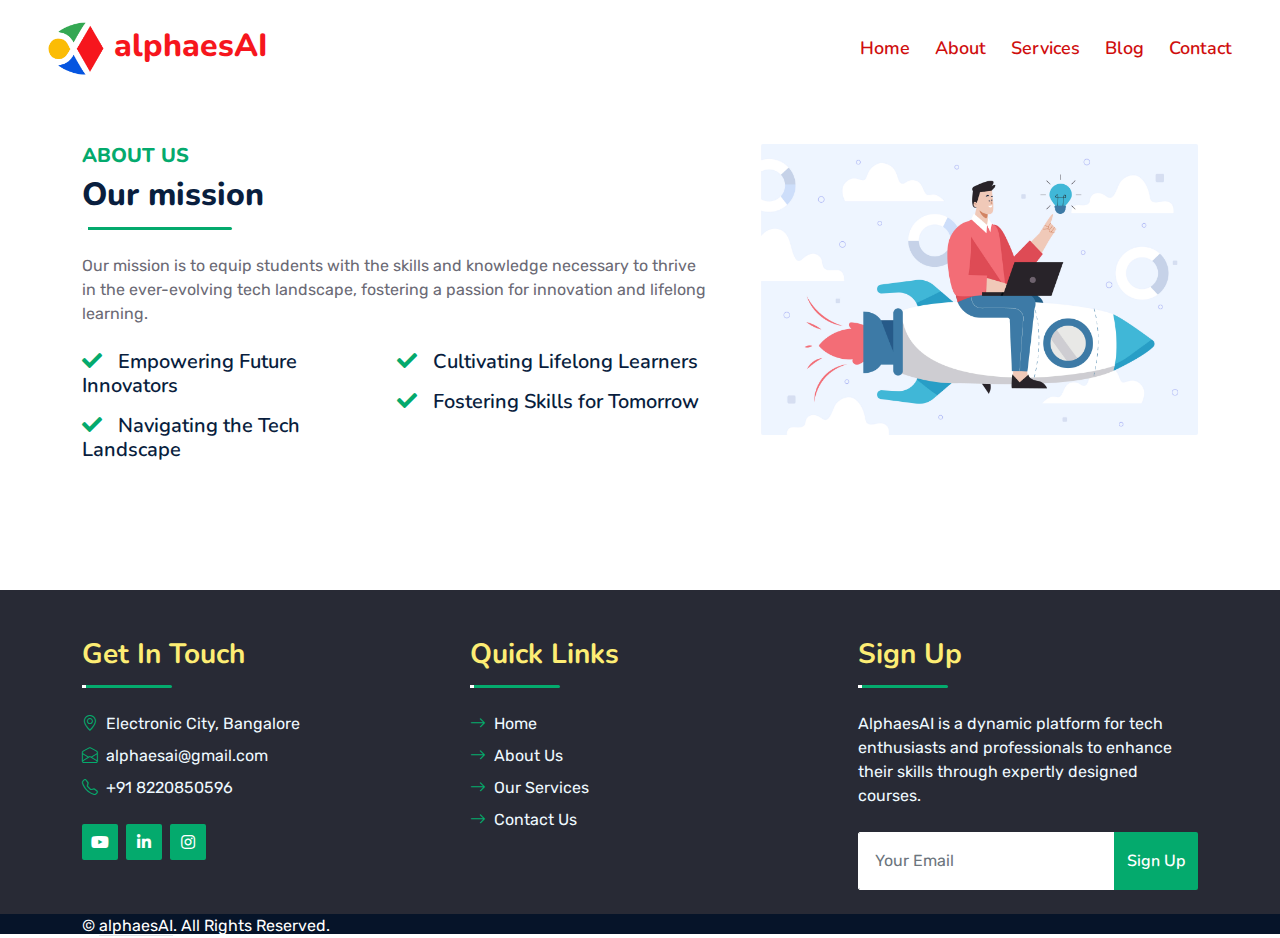
==== about.html @ 33708d2f "color change" ====
<!DOCTYPE html>
<html lang="en">
  <head>
    <meta charset="utf-8" />
    <title>alphaesAI-about</title>
    <meta content="width=device-width, initial-scale=1.0" name="viewport" />
    <meta content="Free HTML Templates" name="keywords" />
    <meta content="Free HTML Templates" name="description" />

    <!-- Favicon -->
    <link href="img/favicon.ico" rel="icon" />

    <!-- Google Web Fonts -->
    <link rel="preconnect" href="https://fonts.googleapis.com" />
    <link rel="preconnect" href="https://fonts.gstatic.com" crossorigin />
    <link
      href="https://fonts.googleapis.com/css2?family=Nunito:wght@400;600;700;800&family=Rubik:wght@400;500;600;700&display=swap"
      rel="stylesheet"
    />

    <!-- Icon Font Stylesheet -->
    <link
      href="https://cdnjs.cloudflare.com/ajax/libs/font-awesome/5.10.0/css/all.min.css"
      rel="stylesheet"
    />
    <link
      href="https://cdn.jsdelivr.net/npm/bootstrap-icons@1.4.1/font/bootstrap-icons.css"
      rel="stylesheet"
    />

    <!-- Libraries Stylesheet -->
    <link href="lib/owlcarousel/assets/owl.carousel.min.css" rel="stylesheet" />
    <link href="lib/animate/animate.min.css" rel="stylesheet" />

    <!-- Customized Bootstrap Stylesheet -->
    <link href="css/bootstrap.min.css" rel="stylesheet" />

    <!-- Template Stylesheet -->
    <link href="css/style.css" rel="stylesheet" />
  </head>

  <body>
    <!-- Spinner Start -->
    <div
      id="spinner"
      class="show bg-white position-fixed translate-middle w-100 vh-100 top-50 start-50 d-flex align-items-center justify-content-center"
    >
      <div class="spinner"></div>
    </div>
    <!-- Spinner End -->

    <!-- Topbar Start -->
    <!-- <div class="container-fluid bg-dark px-5 d-none d-lg-block">
      <div class="row gx-0">
        <div class="col-lg-8 text-center text-lg-start mb-2 mb-lg-0">
          <div class="d-inline-flex align-items-center" style="height: 45px">
            <small class="me-3 text-light"
              ><i class="fa fa-map-marker-alt me-2"></i>Electronic City Bangalore</small
            >
            <small class="me-3 text-light"
              ><i class="fa fa-phone-alt me-2"></i> +91 8220 850 596</small
            >
            <small class="text-light"
              ><i class="fa fa-envelope-open me-2"></i>mindsscape.com</small
            >
          </div>
        </div>
        <div class="col-lg-4 text-center text-lg-end">
          <div class="d-inline-flex align-items-center" style="height: 45px">
            <a
              class="btn btn-sm btn-outline-light btn-sm-square rounded-circle me-2"
              href=""
              ><i class="fab fa-twitter fw-normal"></i
            ></a>
            <a
              class="btn btn-sm btn-outline-light btn-sm-square rounded-circle me-2"
              href=""
              ><i class="fab fa-facebook-f fw-normal"></i
            ></a>
            <a
              class="btn btn-sm btn-outline-light btn-sm-square rounded-circle me-2"
              href=""
              ><i class="fab fa-linkedin-in fw-normal"></i
            ></a>
            <a
              class="btn btn-sm btn-outline-light btn-sm-square rounded-circle me-2"
              href=""
              ><i class="fab fa-instagram fw-normal"></i
            ></a>
            <a
              class="btn btn-sm btn-outline-light btn-sm-square rounded-circle"
              href=""
              ><i class="fab fa-youtube fw-normal"></i
            ></a>
          </div>
        </div>
      </div>
    </div> -->
    <!-- Topbar End -->

    <!-- Navbar Start -->
    <div class="container-fluid position-relative p-0">
      <nav class="navbar navbar-expand-lg navbar-dark px-5 py-3 py-lg-0">
          <a href="index.html" class="navbar-brand p-0">
              <h1 class="m-0" style="color: #f6161d ;"><img class="logologo" src="img\logoalphaesai.png">alphaesAI</h1>
          </a>
          <button class="navbar-toggler" type="button" data-bs-toggle="collapse" data-bs-target="#navbarCollapse">
              <span class="fa fa-bars"></span>
          </button>
          <div class="collapse navbar-collapse" id="navbarCollapse">
              <div class="navbar-nav ms-auto py-0">
                  <a href="index.html" class="nav-item nav-link">Home</a>
                  <a href="about.html" class="nav-item nav-link">About</a>
                  <a href="service.html" class="nav-item nav-link">Services</a>
                  <a href="blog.html" class="nav-item nav-link">Blog</a>
                  <!-- <div class="nav-item dropdown">
                      <a href="#" class="nav-link dropdown-toggle active" data-bs-toggle="dropdown">Blog</a>
                      <div class="dropdown-menu m-0">
                          <a href="blog.html" class="dropdown-item active">Blog Grid</a>
                          <a href="detail.html" class="dropdown-item">Blog Detail</a>
                      </div>
                  </div>
                  <div class="nav-item dropdown">
                      <a href="#" class="nav-link dropdown-toggle" data-bs-toggle="dropdown">Pages</a>
                      <div class="dropdown-menu m-0">
                          <a href="price.html" class="dropdown-item">Pricing Plan</a>
                          <a href="feature.html" class="dropdown-item">Our features</a>
                          <a href="team.html" class="dropdown-item">Team Members</a>
                          <a href="testimonial.html" class="dropdown-item">Testimonial</a>
                          <a href="quote.html" class="dropdown-item">Free Quote</a>
                      </div>
                  </div> -->
                  <a href="contact.html" class="nav-item nav-link">Contact</a>
              </div>
              <!-- <button type="button" class="btn text-primary ms-3" data-bs-toggle="modal" data-bs-target="#searchModal"><i class="fa fa-search"></i></butaton>
              <a href="https://htmlcodex.com/startup-company-website-template" class="btn btn-primary py-2 px-4 ms-3">Download Pro Version</a> -->
          </div>
      </nav>

      <div class="container-fluid py-5 hide-on-mobile">
          <!-- <div class="row py-5">
              <div class="col-12 pt-lg-5 mt-lg-5 text-center">
                  <h1 class="display-4 text-white animated zoomIn">About Us</h1>
                  <a href="" class="h5 text-white">Home</a>
                  <i class="far fa-circle text-white px-2"></i>
                  <a href="" class="h5 text-white">Services</a>
              </div>
          </div> -->
      </div>
  </div>
    <!-- Navbar End -->

    <!-- Full Screen Search Start -->
    <div class="modal fade" id="searchModal" tabindex="-1">
      <div class="modal-dialog modal-fullscreen">
        <div class="modal-content" style="background: rgba(9, 30, 62, 0.7)">
          <div class="modal-header border-0">
            <button
              type="button"
              class="btn bg-white btn-close"
              data-bs-dismiss="modal"
              aria-label="Close"
            ></button>
          </div>
          <div
            class="modal-body d-flex align-items-center justify-content-center"
          >
            <div class="input-group" style="max-width: 600px">
              <input
                type="text"
                class="form-control bg-transparent border-primary p-3"
                placeholder="Type search keyword"
              />
              <button class="btn btn-primary px-4">
                <i class="bi bi-search"></i>
              </button>
            </div>
          </div>
        </div>
      </div>
    </div>
    <!-- Full Screen Search End -->

    <!-- About Start -->
    <div class="container-fluid md-py-5 py-md-5 wow fadeInUp" data-wow-delay="0.1s">
      <div class="container ">
        <div class="row g-5">
          <div class="col-lg-7">
            <div class="section-title position-relative pb-3 mb-4">
              <h5 class="fw-bold  abouts text-uppercase" style="color: var(--primary);">About Us</h5>
              <h1 class="mb-0">
                Our mission
              </h1>
            </div>
            <p class="mb-4">
              Our mission is to equip students with the skills and knowledge necessary to thrive in the ever-evolving tech landscape, fostering a passion for innovation and lifelong learning.

            </p>
            <div class="row g-0 mb-3">
              <div class="col-sm-6 wow zoomIn" data-wow-delay="0.2s">
                <h5 class="mb-3 sizereduce">
                  <i class="fa fa-check me-3" style="color: var(--primary);"></i>Empowering Future Innovators
                </h5>
                <h5 class="mb-3 sizereduce">
                  <i class="fa fa-check me-3" style="color: var(--primary);"></i>Navigating the Tech Landscape
                  
                </h5>
              </div>
              <div class="col-sm-6 wow zoomIn" data-wow-delay="0.4s">
                <h5 class="mb-3 sizereduce">
                  <i class="fa fa-check me-3" style="color: var(--primary);"></i>Cultivating Lifelong Learners
                </h5>
                <h5 class="mb-3 sizereduce">
                  <i class="fa fa-check me-3" style="color: var(--primary);"></i>Fostering Skills for Tomorrow
                </h5>
              </div>
            </div>
            <!-- <div
              class="d-flex align-items-center mb-4 wow fadeIn"
              data-wow-delay="0.6s"
            > -->
              <!-- <div
                class="bg-primary d-flex align-items-center justify-content-center rounded"
                style="width: 60px; height: 60px"
              >
                <i class="fa fa-phone-alt text-white"></i>
              </div> -->
              <!-- <div class="ps-4">
                <h5 class="mb-2">Call to ask any question</h5>
                <h4 class="text-primary mb-0">+012 345 6789</h4>
              </div> -->
            <!-- </div> -->
            <!-- <a
              href="quote.html"
              class="btn btn-primary py-3 px-5 mt-3 wow zoomIn"
              data-wow-delay="0.9s"
              >Request A Quote</a
            > -->
          </div>
          <div class="col-lg-5 missionimage" style="min-height: 300px">
            <div class="position-relative h-100">
              <img class="position-absolute w-100  rounded wow zoomIn" data-wow-delay="0.9s" src="img/our_mission.jpg" style="object-fit: cover"
              />
            </div>
          </div>
        </div>
      </div>
    </div>
    <!-- About End -->

    <!-- Team Start -->
    <!-- <div class="container-fluid py-5 wow fadeInUp" data-wow-delay="0.1s">
      <div class="container py-5">
        <div
          class="section-title text-center position-relative pb-3 mb-5 mx-auto"
          style="max-width: 600px"
        >
          <h5 class="fw-bold text-primary text-uppercase">Team Members</h5>
          <h1 class="mb-0">Professional Stuffs Ready to Help Your Business</h1>
        </div>
        <div class="row g-5">
          <div class="col-lg-4 wow slideInUp" data-wow-delay="0.3s">
            <div class="team-item bg-light rounded overflow-hidden">
              <div class="team-img position-relative overflow-hidden">
                <img class="img-fluid w-100" src="img/team-1.jpg" alt="" />
                <div class="team-social">
                  <a
                    class="btn btn-lg btn-primary btn-lg-square rounded"
                    href=""
                    ><i class="fab fa-twitter fw-normal"></i
                  ></a>
                  <a
                    class="btn btn-lg btn-primary btn-lg-square rounded"
                    href=""
                    ><i class="fab fa-facebook-f fw-normal"></i
                  ></a>
                  <a
                    class="btn btn-lg btn-primary btn-lg-square rounded"
                    href=""
                    ><i class="fab fa-instagram fw-normal"></i
                  ></a>
                  <a
                    class="btn btn-lg btn-primary btn-lg-square rounded"
                    href=""
                    ><i class="fab fa-linkedin-in fw-normal"></i
                  ></a>
                </div>
              </div>
              <div class="text-center py-4">
                <h4 class="text-primary">Full Name</h4>
                <p class="text-uppercase m-0">Designation</p>
              </div>
            </div>
          </div>
          <div class="col-lg-4 wow slideInUp" data-wow-delay="0.6s">
            <div class="team-item bg-light rounded overflow-hidden">
              <div class="team-img position-relative overflow-hidden">
                <img class="img-fluid w-100" src="img/team-2.jpg" alt="" />
                <div class="team-social">
                  <a
                    class="btn btn-lg btn-primary btn-lg-square rounded"
                    href=""
                    ><i class="fab fa-twitter fw-normal"></i
                  ></a>
                  <a
                    class="btn btn-lg btn-primary btn-lg-square rounded"
                    href=""
                    ><i class="fab fa-facebook-f fw-normal"></i
                  ></a>
                  <a
                    class="btn btn-lg btn-primary btn-lg-square rounded"
                    href=""
                    ><i class="fab fa-instagram fw-normal"></i
                  ></a>
                  <a
                    class="btn btn-lg btn-primary btn-lg-square rounded"
                    href=""
                    ><i class="fab fa-linkedin-in fw-normal"></i
                  ></a>
                </div>
              </div>
              <div class="text-center py-4">
                <h4 class="text-primary">Full Name</h4>
                <p class="text-uppercase m-0">Designation</p>
              </div>
            </div>
          </div>
          <div class="col-lg-4 wow slideInUp" data-wow-delay="0.9s">
            <div class="team-item bg-light rounded overflow-hidden">
              <div class="team-img position-relative overflow-hidden">
                <img class="img-fluid w-100" src="img/team-3.jpg" alt="" />
                <div class="team-social">
                  <a
                    class="btn btn-lg btn-primary btn-lg-square rounded"
                    href=""
                    ><i class="fab fa-twitter fw-normal"></i
                  ></a>
                  <a
                    class="btn btn-lg btn-primary btn-lg-square rounded"
                    href=""
                    ><i class="fab fa-facebook-f fw-normal"></i
                  ></a>
                  <a
                    class="btn btn-lg btn-primary btn-lg-square rounded"
                    href=""
                    ><i class="fab fa-instagram fw-normal"></i
                  ></a>
                  <a
                    class="btn btn-lg btn-primary btn-lg-square rounded"
                    href=""
                    ><i class="fab fa-linkedin-in fw-normal"></i
                  ></a>
                </div>
              </div>
              <div class="text-center py-4">
                <h4 class="text-primary">Full Name</h4>
                <p class="text-uppercase m-0">Designation</p>
              </div>
            </div>
          </div>
        </div>
      </div>
    </div> -->
    <!-- Team End -->

    <!-- Vendor Start -->
    <!-- <div class="container-fluid py-5 wow fadeInUp" data-wow-delay="0.1s">
      <div class="container py-5 mb-5">
        <div class="bg-white">
          <div class="owl-carousel vendor-carousel">
            <img src="img/vendor-1.jpg" alt="" />
            <img src="img/vendor-2.jpg" alt="" />
            <img src="img/vendor-3.jpg" alt="" />
            <img src="img/vendor-4.jpg" alt="" />
            <img src="img/vendor-5.jpg" alt="" />
            <img src="img/vendor-6.jpg" alt="" />
            <img src="img/vendor-7.jpg" alt="" />
            <img src="img/vendor-8.jpg" alt="" />
            <img src="img/vendor-9.jpg" alt="" />
          </div>
        </div>
      </div>
    </div> -->
    <!-- Vendor End -->

     <!-- Footer Start -->
    <div class="container-fluid text-light mt-5 wow fadeInUp" data-wow-delay="0.1s" style="background-color: #282a35 ;">
      <div class="container">
          <div class="row gx-5 pt-5">
              <!-- Get In Touch Column -->
              <div class="col-lg-4 col-md-6 mb-4">
                  <div class="section-title section-title-sm position-relative pb-3 mb-4">
                      <h3 class=" mb-0" style="color: var(--light)">Get In Touch</h3>
                  </div>
                  <div class="d-flex mb-2">
                      <i class="bi bi-geo-alt me-2" style="color: var(--primary);"></i>
                      <p class="mb-0">Electronic City, Bangalore</p>
                  </div>
                  <div class="d-flex mb-2">
                      <i class="bi bi-envelope-open me-2" style="color: var(--primary);"></i>
                      <p class="mb-0">alphaesai@gmail.com</p>
                  </div>
                  <div class="d-flex mb-2">
                      <i class="bi bi-telephone me-2" style="color: var(--primary);"></i>
                      <p class="mb-0">+91 8220850596</p>
                  </div>
                  <div class="d-flex mt-4">
                      <a class="btn btn-square me-2" style="background-color: var(--accent); color: white;" href="#"><i class="fab fa-youtube fw-normal"></i></a>
                      <a class="btn btn-square me-2" style="background-color: var(--accent); color: white;" href="#"><i class="fab fa-linkedin-in fw-normal"></i></a>
                      <a class="btn btn-square" style="background-color: var(--accent); color: white;" href="#"><i class="fab fa-instagram fw-normal"></i></a>
                  </div>
              </div>
  
              <!-- Quick Links Column -->
              <div class="col-lg-4 col-md-6 mb-4">
                  <div class="section-title section-title-sm position-relative pb-3 mb-4">
                      <h3 class=" mb-0"  style="color: var(--light)">Quick Links</h3>
                  </div>
                  <div class="link-animated d-flex flex-column justify-content-start">
                      <a class="text-light mb-2" href="#"><i class="bi bi-arrow-right  me-2" style="color: var(--primary);"></i>Home</a>
                      <a class="text-light mb-2" href="about.html"><i class="bi bi-arrow-right me-2" style="color: var(--primary);"></i>About Us</a>
                      <a class="text-light mb-2" href="service.html"><i class="bi bi-arrow-right me-2" style="color: var(--primary);"></i>Our Services</a>
                      <a class="text-light" href="contact.html"><i class="bi bi-arrow-right  me-2" style="color: var(--primary);"></i>Contact Us</a>
                  </div>
              </div>
  
              <!-- Sign Up Column -->
              <div class="col-lg-4 col-md-12 mb-4">
                  <div class="section-title section-title-sm position-relative pb-3 mb-4">
                      <h3 class=" mb-0"  style="color: var(--light)">Sign Up</h3>
                  </div>
                  <p class="mb-4">AlphaesAI is a dynamic platform for tech enthusiasts and professionals to enhance their skills through expertly designed courses.</p>
                  <form action="">
                      <div class="input-group">
                          <input type="text" class="form-control border-white p-3" placeholder="Your Email">
                          <button class="btn " style="background-color: var(--accent); color: white;">Sign Up</button>
                      </div>
                  </form>
              </div>
          </div>
      </div>
  </div>
  <div class="container-fluid text-white" style="background: #061429;">
          <div class="container ">
              <div class="row ">
                  <div class="col-lg-8 col-md-6">
                      <div class="d-flex " style="height: 20px;">
                          <p class="mb-0">&copy; <a class="text-white border-bottom" href="#">alphaesAI</a>. All Rights Reserved.</p>
                      </div>
                  </div>
              </div>
          </div>
  </div>
  <!-- Footer End -->



  <!-- Back to Top -->
  <a href="#" class="btn btn-lg  btn-lg-square rounded back-to-top" style="background-color: var(--accent); color: white;"><i class="bi bi-arrow-up"></i></a>
  

    <!-- JavaScript Libraries -->
    <script src="https://code.jquery.com/jquery-3.4.1.min.js"></script>
    <script src="https://cdn.jsdelivr.net/npm/bootstrap@5.0.0/dist/js/bootstrap.bundle.min.js"></script>
    <script src="lib/wow/wow.min.js"></script>
    <script src="lib/easing/easing.min.js"></script>
    <script src="lib/waypoints/waypoints.min.js"></script>
    <script src="lib/counterup/counterup.min.js"></script>
    <script src="lib/owlcarousel/owl.carousel.min.js"></script>

    <!-- Template Javascript -->
    <script src="js/main.js"></script>
  </body>
</html>
---- css/style.css ----
/********** Template CSS **********/
:root {
    --primary: #04aa6d ;
    --secondary: #d9eee1 ;
    --blog:#d9eee1;
    --accent:#04aa6d ;
    --light: #fded74;
    --dark: #1d3527;
}

/* .service */
.servicelink{
    color:white;
}
.servicelink:hover{
    color: var(--accent);
}
  
/*** blog ***/
.blog-item img {
    transition: .5s;
}
  
.blog-item:hover img {
    transform: scale(1.2);
}
  
.blog-overlay {
    position: absolute;
    padding: 30px;
    width: 100%;
    height: 100%;
    top: 0;
    left: 0;
    display: flex;
    flex-direction: column;
    align-items: flex-start;
    justify-content: flex-end;
    background: linear-gradient(rgba(20, 24, 62, 0), var(--dark));
    z-index: 1;
}


/*** Spinner ***/
.spinner {
    width: 40px;
    height: 40px;
    background: var(--primary);
    margin: 100px auto;
    -webkit-animation: sk-rotateplane 1.2s infinite ease-in-out;
    animation: sk-rotateplane 1.2s infinite ease-in-out;
}

.logologo{
        width: 56px;
        height: auto;
        margin-right: 10px;
      }

@-webkit-keyframes sk-rotateplane {
    0% {
        -webkit-transform: perspective(120px)
    }
    50% {
        -webkit-transform: perspective(120px) rotateY(180deg)
    }
    100% {
        -webkit-transform: perspective(120px) rotateY(180deg) rotateX(180deg)
    }
}

@keyframes sk-rotateplane {
    0% {
        transform: perspective(120px) rotateX(0deg) rotateY(0deg);
        -webkit-transform: perspective(120px) rotateX(0deg) rotateY(0deg)
    }
    50% {
        transform: perspective(120px) rotateX(-180.1deg) rotateY(0deg);
        -webkit-transform: perspective(120px) rotateX(-180.1deg) rotateY(0deg)
    }
    100% {
        transform: perspective(120px) rotateX(-180deg) rotateY(-179.9deg);
        -webkit-transform: perspective(120px) rotateX(-180deg) rotateY(-179.9deg);
    }
}

#spinner {
    opacity: 0;
    visibility: hidden;
    transition: opacity .5s ease-out, visibility 0s linear .5s;
    z-index: 99999;
}

#spinner.show {
    transition: opacity .5s ease-out, visibility 0s linear 0s;
    visibility: visible;
    opacity: 1;
}


/*** Heading ***/
h1,
h2,
.fw-bold {
    font-weight: 800 !important;
}

h3,
h4,
.fw-semi-bold {
    font-weight: 700 !important;
}

h5,
h6,
.fw-medium {
    font-weight: 600 !important;
}

@media (min-width:769px){
    h1{
        font-size:2rem;
    }
}

/*** Button ***/
.btn {
    font-family: 'Nunito', sans-serif;
    font-weight: 600;
    transition: .5s;
}

.btn-primary,
.btn-secondary {
    color: #FFFFFF;
    box-shadow: inset 0 0 0 50px transparent;
}

.btn-primary:hover {
    box-shadow: inset 0 0 0 0 var(--primary);
}

.btn-secondary:hover {
    box-shadow: inset 0 0 0 0 var(--secondary);
}

.btn-square {
    width: 36px;
    height: 36px;
}

.btn-sm-square {
    width: 30px;
    height: 30px;
}

.btn-lg-square {
    width: 48px;
    height: 48px;
}

.btn-square,
.btn-sm-square,
.btn-lg-square {
    padding-left: 0;
    padding-right: 0;
    text-align: center;
}


/*** Navbar ***/
.navbar-dark .navbar-nav .nav-link {
    font-family: 'Nunito', sans-serif;
    position: relative;
    margin-left: 25px;
    padding: 35px 0;
    color: #cf0e0e;
    font-size: 18px;
    font-weight: 600;
    outline: none;
    transition: .5s;
}

.sticky-top.navbar-dark .navbar-nav .nav-link {
    padding: 20px 0;
    color: var(--dark);
}

.navbar-dark .navbar-nav .nav-link:hover,
.navbar-dark .navbar-nav .nav-link.active {
    color: var(--primary);
}

.navbar-dark .navbar-brand h1 {
    color: #e60909;
}

.navbar-dark .navbar-toggler {
    color: var(--primary) !important;
    border-color: var(--primary) !important;
}

@media (max-width: 991.98px) {
    .sticky-top.navbar-dark {
        position: relative;
        background: #FFFFFF;
    }

    .navbar-dark .navbar-nav .nav-link,
    .navbar-dark .navbar-nav .nav-link.show,
    .sticky-top.navbar-dark .navbar-nav .nav-link {
        padding: 10px 0;
        color: var(--dark);
    }

    .navbar-dark .navbar-brand h1 {
        color: var(--primary);
    }
}

@media (min-width: 992px) {
    .navbar-dark {
        position: absolute;
        width: 100%;
        top: 0;
        left: 0;
        border-bottom: 1px solid rgba(256, 256, 256, .1);
        z-index: 999;
    }
    
    .sticky-top.navbar-dark {
        position: fixed;
        background: #FFFFFF;
    }

    .navbar-dark .navbar-nav .nav-link::before {
        position: absolute;
        content: "";
        width: 0;
        height: 2px;
        bottom: -1px;
        left: 50%;
        background: var(--primary);
        transition: .5s;
    }

    .navbar-dark .navbar-nav .nav-link:hover::before,
    .navbar-dark .navbar-nav .nav-link.active::before {
        width: 100%;
        left: 0;
    }

    .navbar-dark .navbar-nav .nav-link.nav-contact::before {
        display: none;
    }

    .sticky-top.navbar-dark .navbar-brand h1 {
        color: var(--primary);
    }
}


/*** Carousel ***/
.carousel-caption {
    top: 0;
    left: 0;
    right: 0;
    bottom: 0;
    background: rgba(0, 0, 0, 0.4);
    z-index: 1;
}

@media (max-width: 576px) {
    .carousel-caption h5 {
        font-size: 14px;
        font-weight: 500 !important;

    }
    .whoweareimage{
        display:none;
    }
    .teachingimage{
        display:none;
    }
    .hide-on-mobile {
        display: none;
    }

    .carousel-caption h1 {
        font-size: 25px;
        font-weight: 600 !important;
    }
    .container-fluid h1,h5{
        font-size:20px;
    }
    .container-fluid h4{
        font-size:18px;
    }
}

.carousel-control-prev,
.carousel-control-next {
    width: 10%;
}

.carousel-control-prev-icon,
.carousel-control-next-icon {
    width: 3rem;
    height: 3rem;
}


/*** Section Title ***/
.section-title::before {
    position: absolute;
    content: "";
    width: 150px;
    height: 3px;
    left: 0;
    bottom: 0;
    background: var(--primary);
    border-radius: 2px;
}

.section-title.text-center::before {
    left: 50%;
    margin-left: -75px;
}

.section-title.section-title-sm::before {
    width: 90px;
    height: 3px;
}

.section-title::after {
    position: absolute;
    content: "";
    width: 6px;
    height: 5px;
    bottom: 0px;
    background: #FFFFFF;
    -webkit-animation: section-title-run 5s infinite linear;
    animation: section-title-run 5s infinite linear;
}

.section-title.section-title-sm::after {
    width: 4px;
    height: 3px;
}

.section-title.text-center::after {
    -webkit-animation: section-title-run-center 5s infinite linear;
    animation: section-title-run-center 5s infinite linear;
}

.section-title.section-title-sm::after {
    -webkit-animation: section-title-run-sm 5s infinite linear;
    animation: section-title-run-sm 5s infinite linear;
}
/* Standard Keyframes */
@keyframes section-title-run {
    0% { left: 0; }
    50% { left: 145px; }
    100% { left: 0; }
}

@keyframes section-title-run-center {
    0% { left: 50%; margin-left: -75px; }
    50% { left: 50%; margin-left: 45px; }
    100% { left: 50%; margin-left: -75px; }
}

@keyframes section-title-run-sm {
    0% { left: 0; }
    50% { left: 85px; }
    100% { left: 0; }
}

/* Optional for Webkit-Specific Support (Older Browsers) */
@-webkit-keyframes section-title-run {
    0% { left: 0; }
    50% { left: 145px; }
    100% { left: 0; }
}

@-webkit-keyframes section-title-run-center {
    0% { left: 50%; margin-left: -75px; }
    50% { left: 50%; margin-left: 45px; }
    100% { left: 50%; margin-left: -75px; }
}

@-webkit-keyframes section-title-run-sm {
    0% { left: 0; }
    50% { left: 85px; }
    100% { left: 0; }
}



/*** Service ***/
.service-item {
    position: relative;
    height: 300px;
    padding: 0 30px;
    transition: .5s;
}

.service-item .service-icon {
    margin-bottom: 30px;
    width: 60px;
    height: 60px;
    display: flex;
    align-items: center;
    justify-content: center;
    background: var(--primary);
    border-radius: 2px;
    transform: rotate(-45deg);
}

.service-item .service-icon i {
    transform: rotate(45deg);
}

.service-item a.btn {
    position: absolute;
    width: 60px;
    bottom: -48px;
    left: 50%;
    margin-left: -30px;
    opacity: 0;
}

.service-item:hover a.btn {
    bottom: -24px;
    opacity: 1;
}


/*** Testimonial ***/
.testimonial-carousel .owl-dots {
    margin-top: 15px;
    display: flex;
    align-items: flex-end;
    justify-content: center;
}

.testimonial-carousel .owl-dot {
    position: relative;
    display: inline-block;
    margin: 0 5px;
    width: 15px;
    height: 15px;
    background: #DDDDDD;
    border-radius: 2px;
    transition: .5s;
}

.testimonial-carousel .owl-dot.active {
    width: 30px;
    background: var(--primary);
}

.testimonial-carousel .owl-item.center {
    position: relative;
    z-index: 1;
}

.testimonial-carousel .owl-item .testimonial-item {
    transition: .5s;
}

.testimonial-carousel .owl-item.center .testimonial-item {
    background: #FFFFFF !important;
    box-shadow: 0 0 30px #DDDDDD;
}


/*** Team ***/
.team-item {
    transition: .5s;
}

.team-social {
    position: absolute;
    width: 100%;
    height: 100%;
    top: 0;
    left: 0;
    display: flex;
    align-items: center;
    justify-content: center;
    transition: .5s;
}

.team-social a.btn {
    position: relative;
    margin: 0 3px;
    margin-top: 100px;
    opacity: 0;
}

.team-item:hover {
    box-shadow: 0 0 30px #DDDDDD;
}

.team-item:hover .team-social {
    background: rgba(9, 30, 62, .7);
}

.team-item:hover .team-social a.btn:first-child {
    opacity: 1;
    margin-top: 0;
    transition: .3s 0s;
}

.team-item:hover .team-social a.btn:nth-child(2) {
    opacity: 1;
    margin-top: 0;
    transition: .3s .05s;
}

.team-item:hover .team-social a.btn:nth-child(3) {
    opacity: 1;
    margin-top: 0;
    transition: .3s .1s;
}

.team-item:hover .team-social a.btn:nth-child(4) {
    opacity: 1;
    margin-top: 0;
    transition: .3s .15s;
}

.team-item .team-img img,
.blog-item .blog-img img  {
    transition: .5s;
}

.team-item:hover .team-img img,
.blog-item:hover .blog-img img {
    transform: scale(1.15);
}


/*** Miscellaneous ***/
@media (min-width: 991.98px) {
    .facts {
        position: relative;
        margin-top: -75px;
        z-index: 1;
    }
}

.back-to-top {
    position: fixed;
    display: none;
    right: 45px;
    bottom: 45px;
    z-index: 99;
}

.bg-header {
    background: linear-gradient(rgba(9, 30, 62, .7), rgba(9, 30, 62, .7)), url(../img/look1.webp) center center no-repeat;
    background-size: cover;
}
@media(max-width: 576px){
    .bg-header {
        background:none;
        display: none;
        
    }
    .abouts{
        text-align:center;
        margin-bottom: 30px;
        color:#fc3c3c;
    }
    .service{
        color:red;
    }
    .missionimage{
        display: none;
    }
    .box{
        height:180px;
        width: 80%;
        margin: 0 auto;

    }
    .logomine{
        display: flex;
        justify-content: center;
        align-items: center;
        margin: 0 auto;
    }
    .blog-box{
        width:85%;
        margin:0 auto;
    }
    .sizereduce{
        font-size: 17px;
    }
    .ichange{
        font-size: 21px;
    }
    .ich{
            font-size: 23px;
    }
    .blog-box1{
        width:65%;
        height:5%;
        margin:0 auto;
    }
 
}
@media(min-width:1000px){
    .abouts{
        color:#06A3DA;
        
    }
    .service{
        color:#06A3DA;
    }
   
}
.link-animated a {
    transition: .5s;
}

.link-animated a:hover {
    padding-left: 10px;
    color: var(--accent);
}

@media (min-width: 767.98px) {
    .footer-about {
        margin-bottom: -75px;
    }
}

/* Reduce carousel image size for desktop */
@media (min-width: 1024px) {
    #header-carousel {
        height: 500px; /* Reduce the overall height */
    }
    #header-carousel .carousel-item img {
        height: 500px; /* Match the carousel height */
        object-fit: cover; /* Ensure the image scales properly */
        width: 100%; /* Keep the full width */
    }

    /* Position alphaesAI text inside the body */
    .carousel-caption {
        position: absolute;
        top: 50%; /* Adjust this percentage to move text vertically */
        transform: translateY(-50%);
        text-align: center; /* Center text horizontally */
    }

    .carousel-caption h5 {
        font-size: 1.5rem; /* Adjust font size for subtitle */
        margin-bottom: 0.5rem; /* Space below the text */
    }

    .carousel-caption h1 {
        font-size: 2.5rem; /* Adjust font size for the main heading */
    }
}
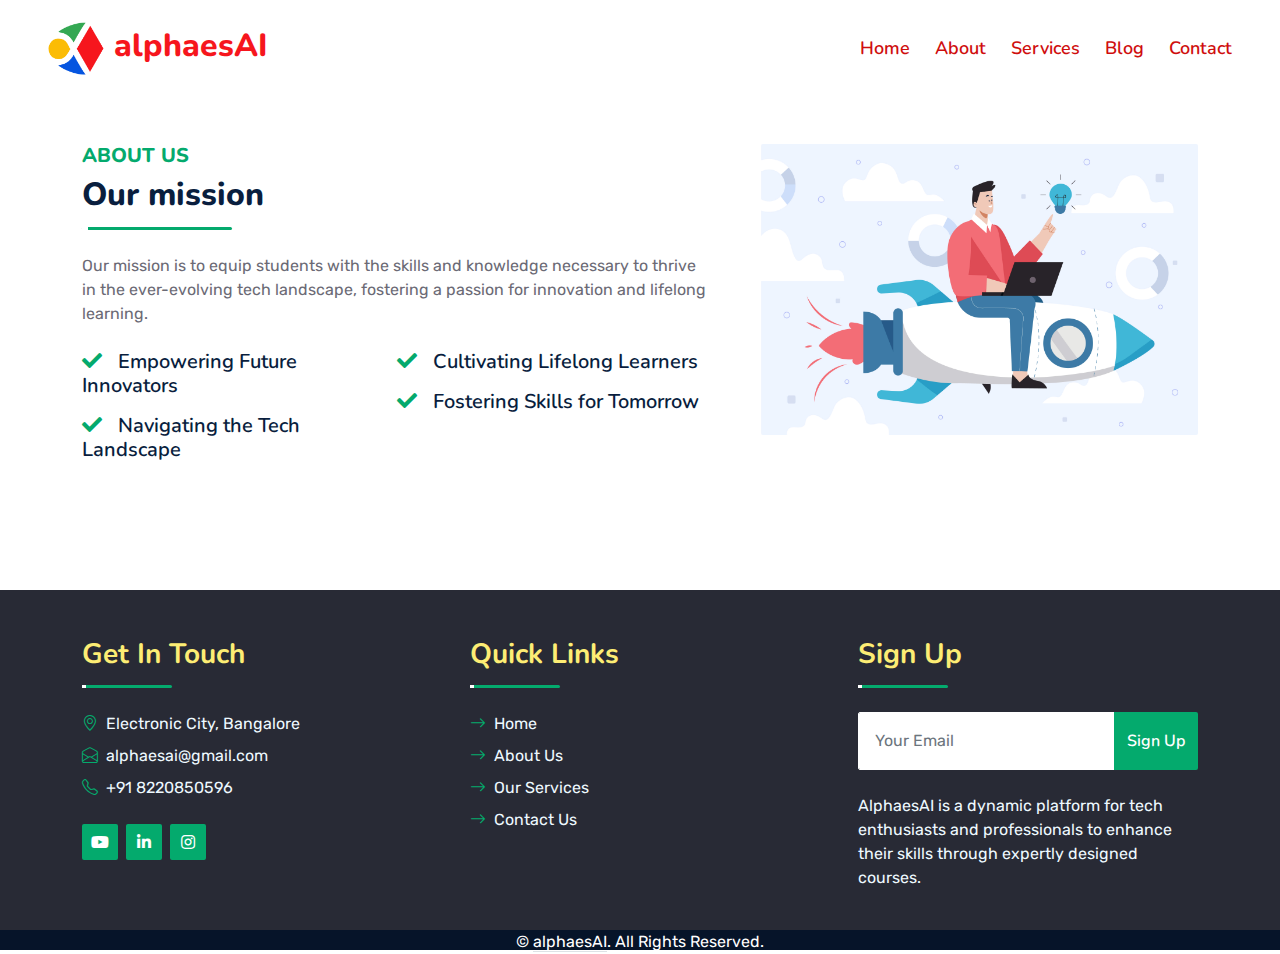
==== commit e5f947da: "add footer page" ====
--- a/about.html
+++ b/about.html
@@ -382,76 +382,10 @@
       </div>
     </div> -->
     <!-- Vendor End -->
-
-     <!-- Footer Start -->
-    <div class="container-fluid text-light mt-5 wow fadeInUp" data-wow-delay="0.1s" style="background-color: #282a35 ;">
-      <div class="container">
-          <div class="row gx-5 pt-5">
-              <!-- Get In Touch Column -->
-              <div class="col-lg-4 col-md-6 mb-4">
-                  <div class="section-title section-title-sm position-relative pb-3 mb-4">
-                      <h3 class=" mb-0" style="color: var(--light)">Get In Touch</h3>
-                  </div>
-                  <div class="d-flex mb-2">
-                      <i class="bi bi-geo-alt me-2" style="color: var(--primary);"></i>
-                      <p class="mb-0">Electronic City, Bangalore</p>
-                  </div>
-                  <div class="d-flex mb-2">
-                      <i class="bi bi-envelope-open me-2" style="color: var(--primary);"></i>
-                      <p class="mb-0">alphaesai@gmail.com</p>
-                  </div>
-                  <div class="d-flex mb-2">
-                      <i class="bi bi-telephone me-2" style="color: var(--primary);"></i>
-                      <p class="mb-0">+91 8220850596</p>
-                  </div>
-                  <div class="d-flex mt-4">
-                      <a class="btn btn-square me-2" style="background-color: var(--accent); color: white;" href="#"><i class="fab fa-youtube fw-normal"></i></a>
-                      <a class="btn btn-square me-2" style="background-color: var(--accent); color: white;" href="#"><i class="fab fa-linkedin-in fw-normal"></i></a>
-                      <a class="btn btn-square" style="background-color: var(--accent); color: white;" href="#"><i class="fab fa-instagram fw-normal"></i></a>
-                  </div>
-              </div>
-  
-              <!-- Quick Links Column -->
-              <div class="col-lg-4 col-md-6 mb-4">
-                  <div class="section-title section-title-sm position-relative pb-3 mb-4">
-                      <h3 class=" mb-0"  style="color: var(--light)">Quick Links</h3>
-                  </div>
-                  <div class="link-animated d-flex flex-column justify-content-start">
-                      <a class="text-light mb-2" href="#"><i class="bi bi-arrow-right  me-2" style="color: var(--primary);"></i>Home</a>
-                      <a class="text-light mb-2" href="about.html"><i class="bi bi-arrow-right me-2" style="color: var(--primary);"></i>About Us</a>
-                      <a class="text-light mb-2" href="service.html"><i class="bi bi-arrow-right me-2" style="color: var(--primary);"></i>Our Services</a>
-                      <a class="text-light" href="contact.html"><i class="bi bi-arrow-right  me-2" style="color: var(--primary);"></i>Contact Us</a>
-                  </div>
-              </div>
-  
-              <!-- Sign Up Column -->
-              <div class="col-lg-4 col-md-12 mb-4">
-                  <div class="section-title section-title-sm position-relative pb-3 mb-4">
-                      <h3 class=" mb-0"  style="color: var(--light)">Sign Up</h3>
-                  </div>
-                  <p class="mb-4">AlphaesAI is a dynamic platform for tech enthusiasts and professionals to enhance their skills through expertly designed courses.</p>
-                  <form action="">
-                      <div class="input-group">
-                          <input type="text" class="form-control border-white p-3" placeholder="Your Email">
-                          <button class="btn " style="background-color: var(--accent); color: white;">Sign Up</button>
-                      </div>
-                  </form>
-              </div>
-          </div>
-      </div>
-  </div>
-  <div class="container-fluid text-white" style="background: #061429;">
-          <div class="container ">
-              <div class="row ">
-                  <div class="col-lg-8 col-md-6">
-                      <div class="d-flex " style="height: 20px;">
-                          <p class="mb-0">&copy; <a class="text-white border-bottom" href="#">alphaesAI</a>. All Rights Reserved.</p>
-                      </div>
-                  </div>
-              </div>
-          </div>
-  </div>
-  <!-- Footer End -->
+   
+    <!-- footer -->
+    <div id="footer-placeholder"></div>
+
 
 
 
@@ -460,6 +394,17 @@
   
 
     <!-- JavaScript Libraries -->
+     
+    <script>
+      document.addEventListener("DOMContentLoaded", () => {
+        fetch("footer.html")
+          .then(response => response.text())
+          .then(data => {
+            document.getElementById("footer-placeholder").innerHTML = data;
+          })
+          .catch(error => console.error("Error loading footer:", error));
+      });
+    </script>   
     <script src="https://code.jquery.com/jquery-3.4.1.min.js"></script>
     <script src="https://cdn.jsdelivr.net/npm/bootstrap@5.0.0/dist/js/bootstrap.bundle.min.js"></script>
     <script src="lib/wow/wow.min.js"></script>
